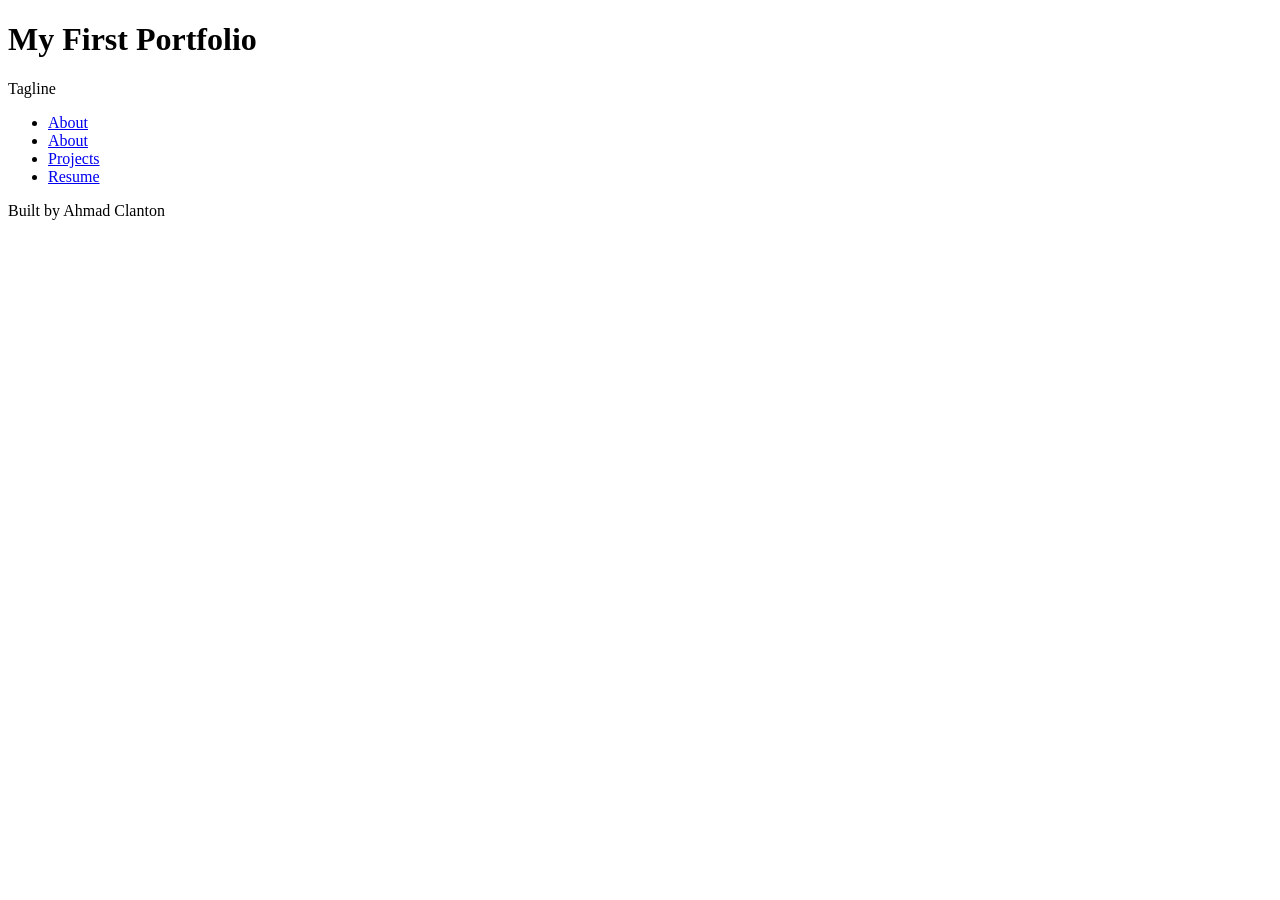
==== index.html @ f58081fe "html basics all content content necessary for the code-along" ====
<!DOCTYPE html>
<html lang="en">
<head>
    <meta charset="UTF-8">
    <meta name="viewport" content="width=device-width, initial-scale=1.0">
    <title>My First Portfolio</title>
</head>
<body>
    <header>
        <h1> My First Portfolio</h1>
        <p>Tagline</p>
    </header>
    <nav>
        <ul>
            <li><a href="index.html">About</a></li>
            <li><a href="about.html">About</a></li>
            <li><a href="projects.html">Projects</a></li>
            <li><a href="resume.html">Resume</a></li>
        </ul>
    </nav>
    <main>

    </main>
    <footer>
        <p> Built by Ahmad Clanton</p>
    </footer>
</body>
</html>
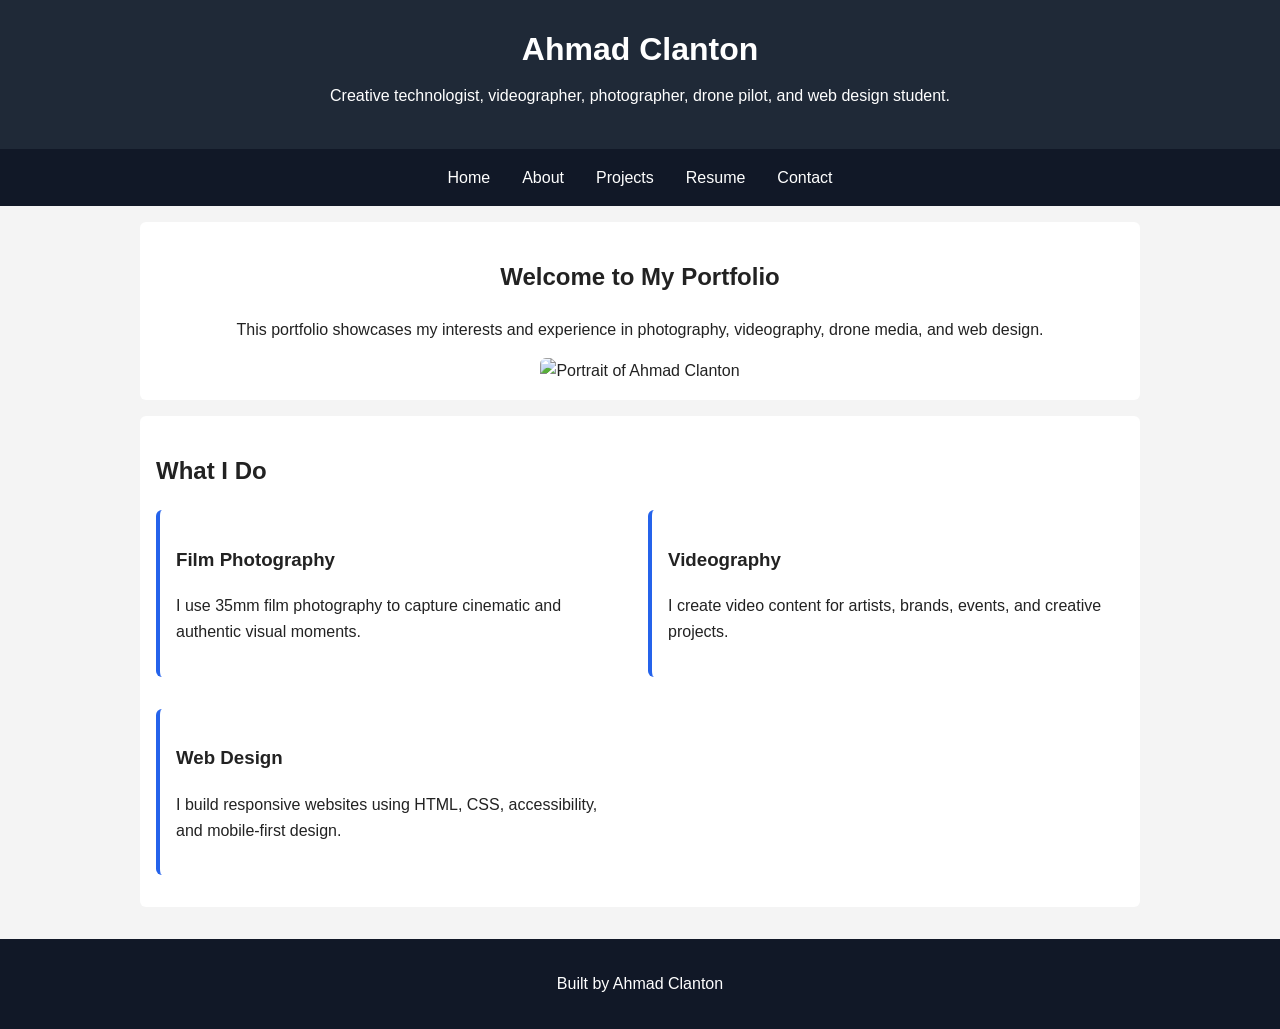
==== commit c0a9eb14: "Final Build 6 my portfolio building, mobile css, readme, and pages" ====
--- a/index.html
+++ b/index.html
@@ -3,26 +3,76 @@
 <head>
     <meta charset="UTF-8">
     <meta name="viewport" content="width=device-width, initial-scale=1.0">
-    <title>My First Portfolio</title>
+    <title>Ahmad Clanton Portfolio</title>
+    <link rel="stylesheet" href="styles.css">
 </head>
+
 <body>
-    <header>
-        <h1> My First Portfolio</h1>
-        <p>Tagline</p>
-    </header>
-    <nav>
-        <ul>
-            <li><a href="index.html">About</a></li>
-            <li><a href="about.html">About</a></li>
-            <li><a href="projects.html">Projects</a></li>
-            <li><a href="resume.html">Resume</a></li>
-        </ul>
-    </nav>
-    <main>
 
-    </main>
-    <footer>
-        <p> Built by Ahmad Clanton</p>
-    </footer>
+<header>
+    <h1>Ahmad Clanton</h1>
+    <p>Creative technologist, videographer, photographer, drone pilot, and web design student.</p>
+</header>
+
+<nav>
+    <ul>
+        <li><a href="index.html">Home</a></li>
+        <li><a href="about.html">About</a></li>
+        <li><a href="projects.html">Projects</a></li>
+        <li><a href="resume.html">Resume</a></li>
+        <li><a href="contact.html">Contact</a></li>
+    </ul>
+</nav>
+
+<main>
+
+    <section class="hero">
+        <h2>Welcome to My Portfolio</h2>
+
+        <p>
+            This portfolio showcases my interests and experience in photography, videography, drone media, and web design.
+        </p>
+
+        <img src="images/profile.jpg" alt="Portrait of Ahmad Clanton">
+    </section>
+
+    <section>
+        <h2>What I Do</h2>
+
+        <div class="card-row">
+
+            <section class="card">
+                <h3>Film Photography</h3>
+
+                <p>
+                    I use 35mm film photography to capture cinematic and authentic visual moments.
+                </p>
+            </section>
+
+            <section class="card">
+                <h3>Videography</h3>
+
+                <p>
+                    I create video content for artists, brands, events, and creative projects.
+                </p>
+            </section>
+
+            <section class="card">
+                <h3>Web Design</h3>
+
+                <p>
+                    I build responsive websites using HTML, CSS, accessibility, and mobile-first design.
+                </p>
+            </section>
+
+        </div>
+    </section>
+
+</main>
+
+<footer>
+    <p>Built by Ahmad Clanton</p>
+</footer>
+
 </body>
 </html>
--- a/styles.css
+++ b/styles.css
@@ -0,0 +1,126 @@
+/* CSS by Ahmad Clanton */
+
+
+body {
+    body {
+    background-color: red;
+}
+    font-family: Arial, Helvetica, sans-serif;
+    margin: 0;
+    background-color: #f4f4f4;
+    color: #222;
+    display: grid;
+    grid-template-columns: 1fr;
+    line-height: 1.6;
+}
+
+
+header {
+    background-color: #1f2937;
+    color: white;
+    text-align: center;
+    padding: 1.5rem;
+}
+
+header h1 {
+    margin: 0;
+}
+
+header p {
+    margin-top: 0.5rem;
+}
+
+
+nav {
+    background-color: #111827;
+}
+
+nav ul {
+    list-style: none;
+    margin: 0;
+    padding: 0;
+    display: flex;
+    flex-direction: column;
+}
+
+nav a {
+    color: white;
+    text-decoration: none;
+    padding: 1rem;
+    display: block;
+}
+
+nav a:hover {
+    background-color: #374151;
+}
+
+/* ===== Main Content ===== */
+main {
+    padding: 1rem;
+}
+
+section {
+    background-color: white;
+    padding: 1rem;
+    margin-bottom: 1rem;
+    border-radius: 6px;
+}
+
+.hero {
+    text-align: center;
+}
+
+.card-row {
+    display: grid;
+    grid-template-columns: 1fr;
+    gap: 1rem;
+}
+
+.card {
+    border-left: 4px solid #2563eb;
+}
+
+img {
+    width: 100%;
+    height: auto;
+    border-radius: 6px;
+}
+
+main a {
+    display: inline-block;
+    background-color: #2563eb;
+    color: white;
+    padding: 0.75rem 1rem;
+    text-decoration: none;
+    border-radius: 4px;
+    margin-top: 0.5rem;
+}
+
+main a:hover {
+    background-color: #1e40af;
+}
+
+/* ===== Footer ===== */
+footer {
+    background-color: #111827;
+    color: white;
+    text-align: center;
+    padding: 1rem;
+}
+
+/* ===== Larger Screens ===== */
+@media screen and (min-width: 800px) {
+    nav ul {
+        flex-direction: row;
+        justify-content: center;
+    }
+
+    main {
+        max-width: 1000px;
+        margin: 0 auto;
+    }
+
+    .card-row {
+        grid-template-columns: repeat(2, 1fr);
+    }
+}
